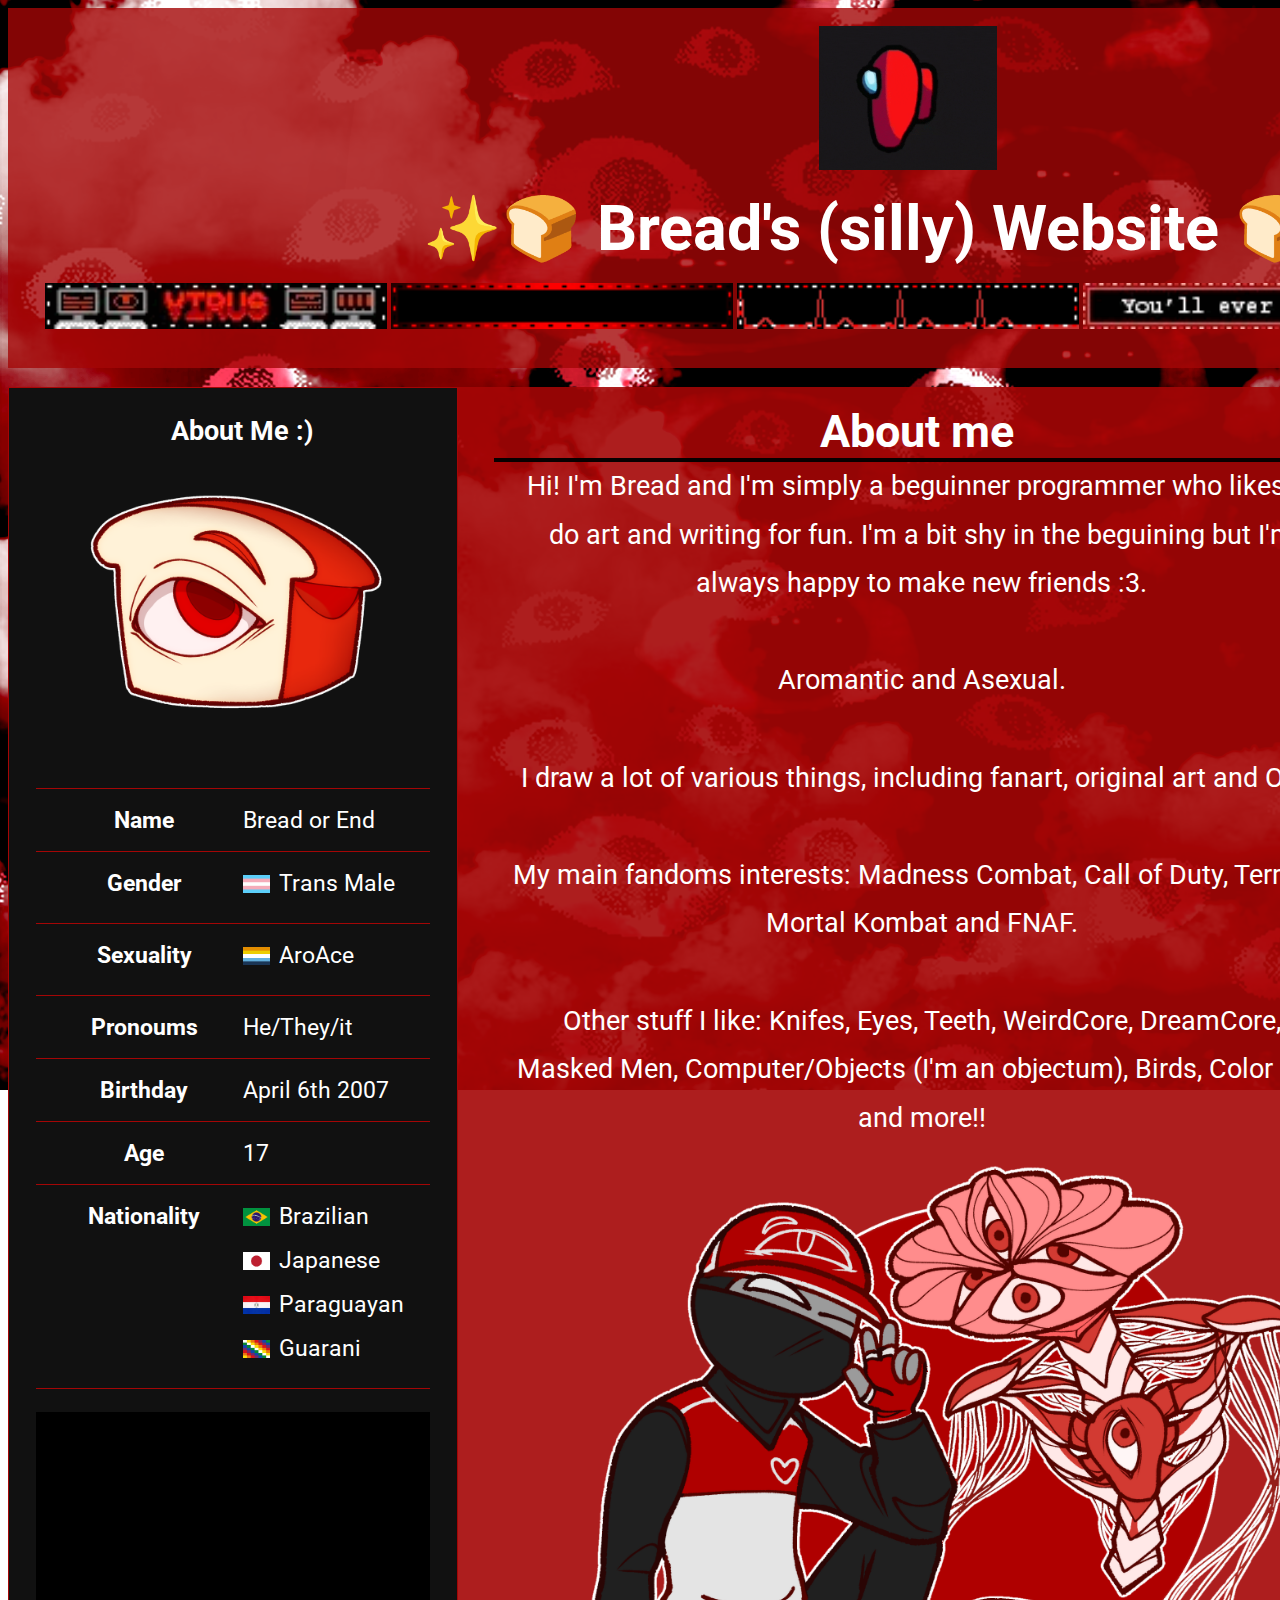
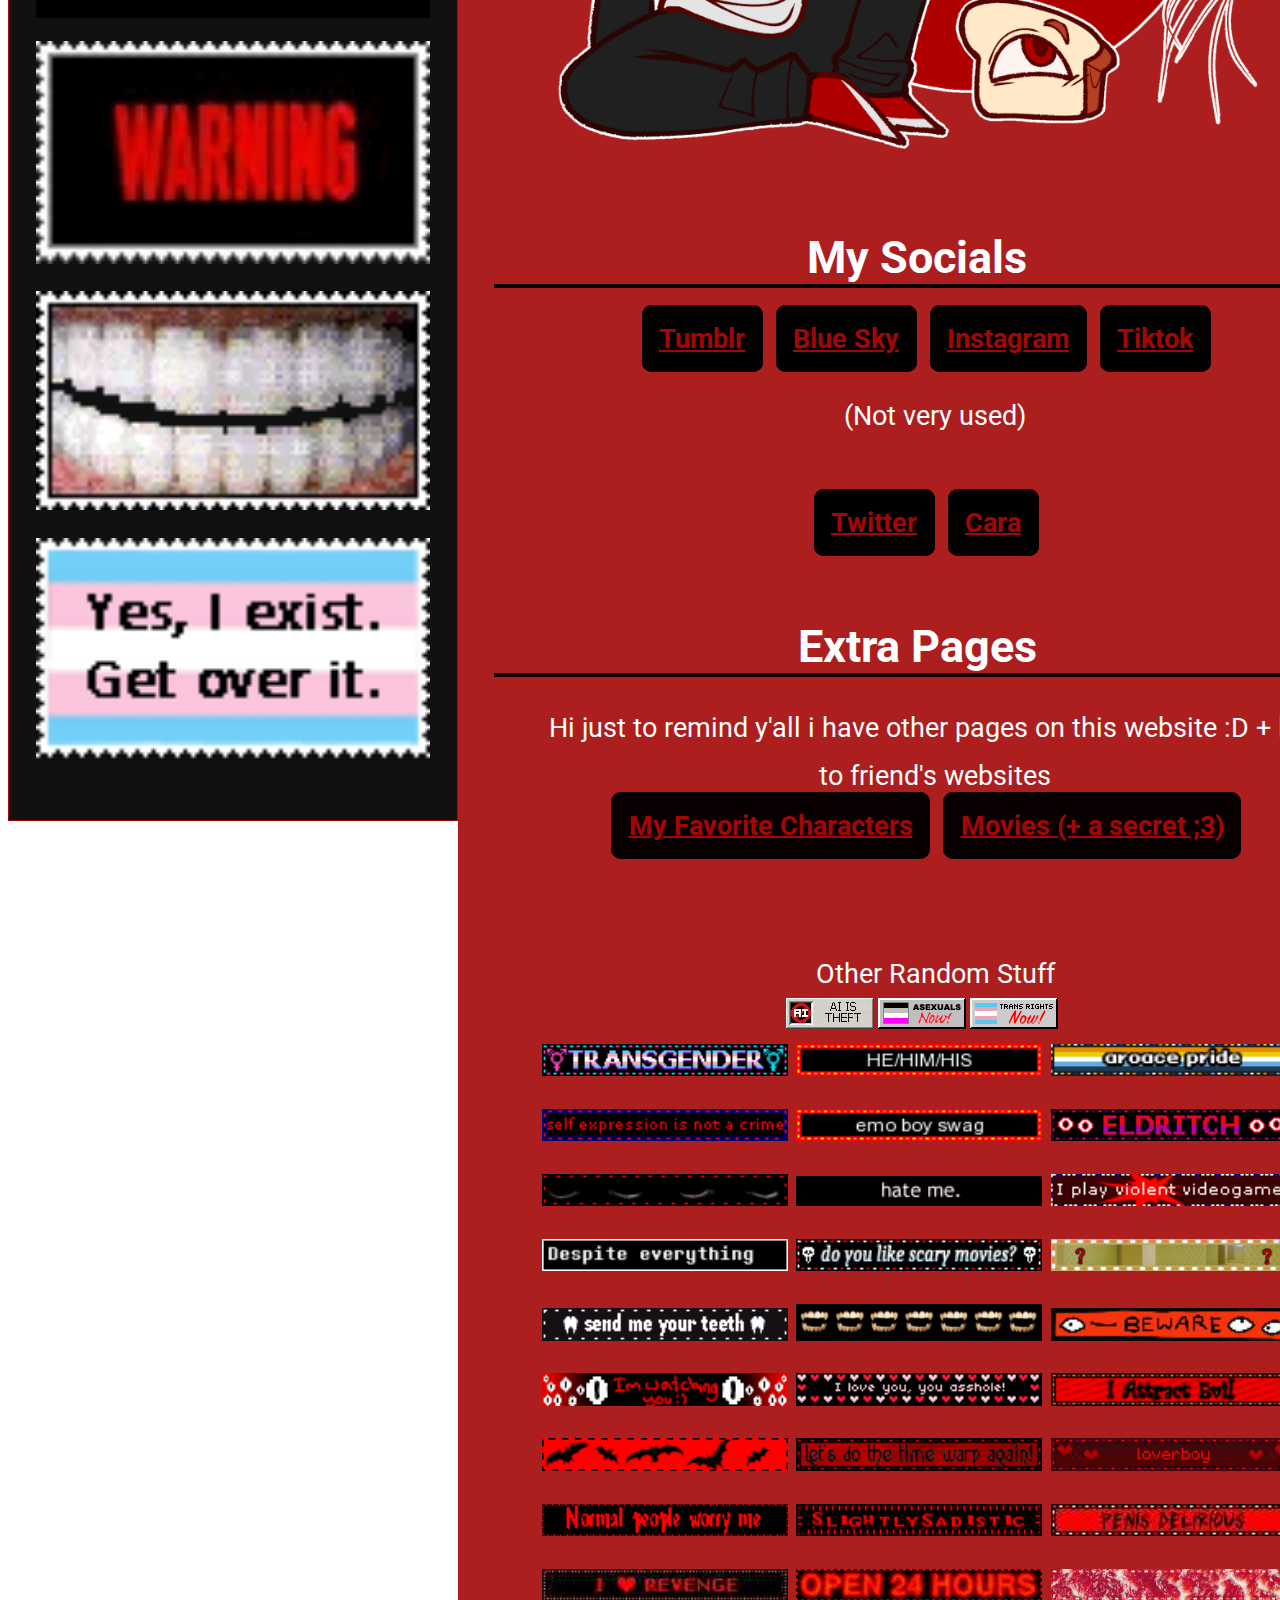
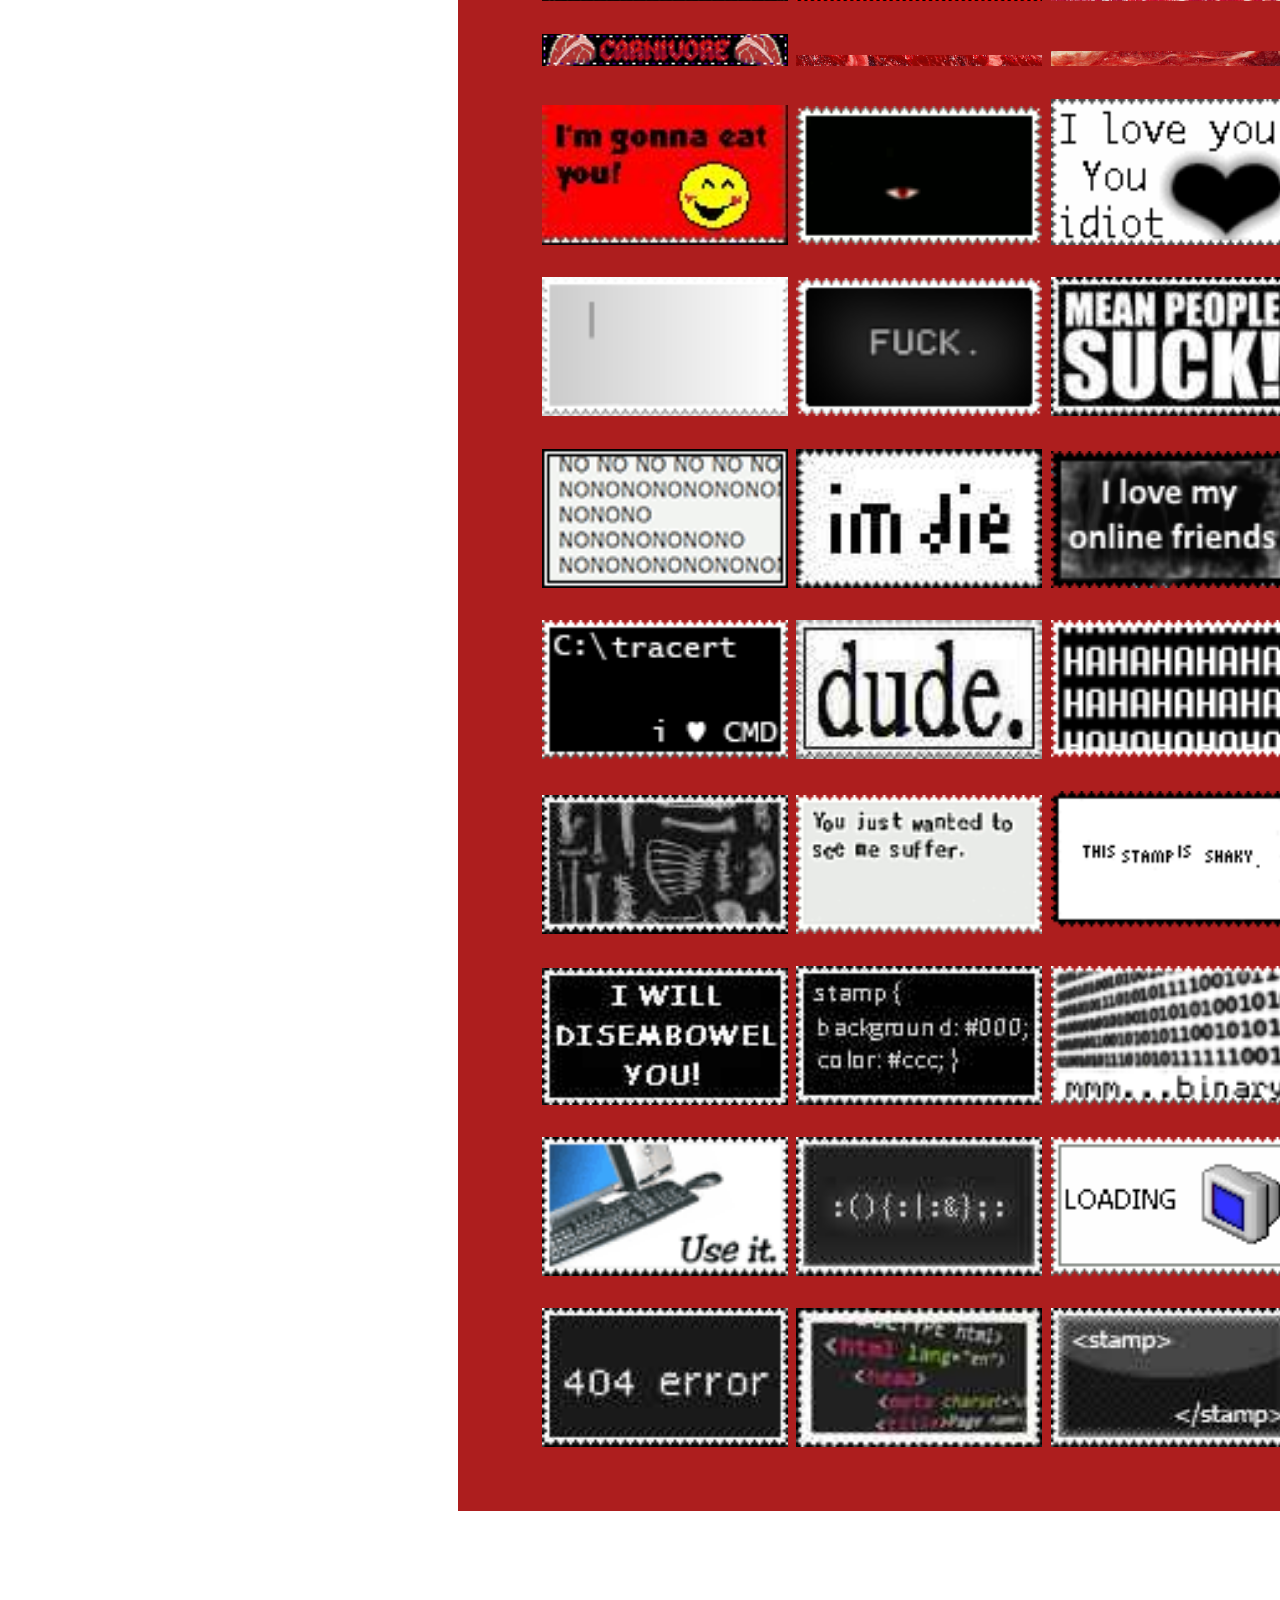
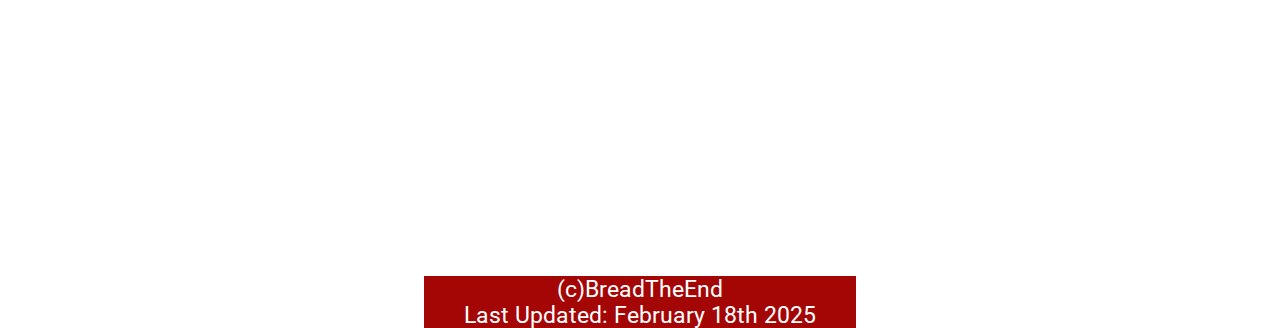
==== index.html @ 254d8704 "update 18.01.25" ====
<!DOCTYPE html>
<html lang="en">
<head>
    <meta charset="UTF-8">
    <meta name="viewport" content="width=device-width, initial-scale=1.0">
    <title>Bread's Super Awesome Website</title>
    <link rel="icon" type="image/x-icon" href="imgs/index/me.png">
    <link rel="stylesheet" href="css/index.css">

    <link rel="preconnect" href="https://fonts.googleapis.com">
    <link rel="preconnect" href="https://fonts.gstatic.com" crossorigin>
    <link href="https://fonts.googleapis.com/css2?family=Roboto:ital,wght@0,100;0,300;0,400;0,500;0,700;0,900;1,100;1,300;1,400;1,500;1,700;1,900&display=swap" rel="stylesheet">
    
</head>
<body background="imgs/index/eyesback.png" >

    <div id="wrapper">
        <div id ="header">
            <img class="header_img" src="imgs/index/placeholder.gif">
            <div id="header_title1"><p>✨🍞 Bread's (silly) Website 🍞✨ </p></div>
            <img class="dividers" src="blinkies/virus.gif">
            <img class="dividers" src="blinkies/unobloqueio.gif">
            <img class="dividers" src="blinkies/heartbeat.gif">
            <img class="dividers" src="blinkies/tobeloved.gif">
            <img class="dividers" src="blinkies/ibite.gif">

        </div>
        
        <br>

        <div id="left">

            <div class="section_info_right">    
                <h2 class="title_aside">About Me :)</h2>
                <img class="img_aside" src="imgs/index/me.png">
                <div class="divider_aside" >
                    <div class="divider_sub_title">Name</div>
                    <div class="divider_text">
                        <p class="divider_inside_text">Bread or End</p>
                    </div>
                </div>
                <div class="divider_aside">
                    <div class="divider_sub_title">Gender</div>
                    <div class="divider_text">
                        
                        <div class="divider_img_text">
                            <img class="flag_divider" src="imgs/index/trans_flag.png">
                            <p class="divider_inside_text">Trans Male</p>
                        </div>
                    </div>
                </div>
                <div class="divider_aside">
                    <div class="divider_sub_title">Sexuality</div>
                    <div class="divider_text">

                        <div class="divider_img_text">
                            <img class="flag_divider" src="imgs/index/aroace_flag.png">
                            <p class="divider_inside_text">AroAce</p>
                        </div>

                    </div>
                </div>
                <div class="divider_aside">
                    <div class="divider_sub_title">Pronoums</div>
                    <div class="divider_text">
                        <p class="divider_inside_text"><a>He/They/it</a></p>
                    </div>
                </div>
                <div class="divider_aside">
                    <div class="divider_sub_title">Birthday</div>
                    <div class="divider_text">
                        <p class="divider_inside_text"><a>April 6th 2007</a></p>
                    </div>
                </div>
                <div class="divider_aside">
                    <div class="divider_sub_title">Age</div>
                    <div class="divider_text">
                        <p class="divider_inside_text"><a>17</a></p>
                    </div>
                </div>
                <div class="divider_aside">
                    <div class="divider_sub_title">Nationality</div>
                    <div class="divider_text">
                        <div class="divider_img_text">
                            <img class="flag_divider" src="imgs/index/brazil_flag.png">
                            <p class="divider_inside_text">Brazilian</p>
                        </div>
                        <div class="divider_img_text">
                            <img class="flag_divider" src="imgs/index/japan_flag.png">
                            <p class="divider_inside_text">Japanese</p>
                        </div>
                        <div class="divider_img_text">
                            <img class="flag_divider" src="imgs/index/py_flag.png">
                            <p class="divider_inside_text">Paraguayan</p>
                        </div>
                        <div class="divider_img_text">
                            <img class="flag_divider" src="imgs/index/gua_flag.png">
                            <p class="divider_inside_text">Guarani</p>
                        </div>
                    </div>
                </div>
                   <div class="divider_aside">
                    <img class="img_aside" src="stamps/eyesopening.gif">
                </div>
                <div class="divider_aside_blinkies">
                    <img class="img_aside" src="stamps/warning.gif">
                    <img class="img_aside" src="stamps/tetthopeningandclosing.gif">
                    <img class="img_aside" src="stamps/yesiexisttrans.png">
                </div>
                

            </div>
        </div>
        
        <div id="middle">
            <div class="section_info_middle">

                <h2 class="title_section_info">About me</h1>
                

                    <div class="text">
                        Hi! I'm Bread and I'm simply a beguinner programmer who likes to do art and writing for fun. I'm a bit shy in the beguining but I'm always happy to make new friends :3. 
                        <br>
                        <br>
                        Aromantic and Asexual.
                        <br>
                        <br>
                        I draw a lot of various things, including fanart, original art and OCs. 
                        <br>
                        <br>
                        My main fandoms interests: Madness Combat, Call of Duty, Terraria, Mortal Kombat and FNAF.
                        <br>
                        <br>
                        Other stuff I like: Knifes, Eyes, Teeth, WeirdCore, DreamCore, Masked Men, Computer/Objects (I'm an objectum), Birds, Color Red and more!!
                        <br>
                        <img class="img_middle" src="imgs/index/mysonas.png">
                    </div>
                    
                
                
            </div>
       

            <div class="section_info_middle">
                
                <h2 class="title_section_info">My Socials</h2>

                <div class="text_2">
                    <a class="socials" href="https://www.tumblr.com/blog/breadtheend">Tumblr</a>
                    <a class="socials" href="https://bsky.app/profile/breadtheend.bsky.social">Blue Sky</a>
                    <a class="socials" href="https://www.instagram.com/breadtheend2/profilecard/?igsh=M3hoZTgxc2Z0aWF3">Instagram</a>                
                    <a class="socials" href="https://www.tiktok.com/@breadthe2">Tiktok</a>
                    <br>
                    <br>
                    
                    <div class="text"> (Not very used) </div>
                    <br>
                    <br>
                    <a class="socials" href="https://x.com/BreadTheEnd">Twitter</a> 
                    <a class="socials" href="https://cara.app/breadtheend">Cara</a>
                </div>
                <br>
            </div> 

            <div class="section_info_middle">
                
                <h2 class="title_section_info">Extra Pages</h2>

                <div class="text_2">
                    <div class="text"> Hi just to remind y'all i have other pages on this website :D + link to friend's websites </div>
                    
                    <a class="other_pages" href="./otherPages/FavChars.html">My Favorite Characters</a>
                    <a class="other_pages" href="./otherPages/MyInterests.html">Movies (+ a secret ;3)</a>

                </div>
                <br>
            </div> 

            <div class="section_info_middle">
                <div class="text_2">
                    <div class="text">Other Random Stuff</div>
                    <img class="blinkies" src="blinkies/aiistheft.gif">
                    <img class="blinkies" src="blinkies/asexualsnow.gif">
                    <img class="blinkies" src="blinkies/transrightsnow.png">
                    
                <div class="divider_aside_blinkies">
                    <img class="blink_aside" src="blinkies/transgender.gif">
                    <img class="blink_aside" src="blinkies/hehim.gif">
                    <img class="blink_aside" src="blinkies/aroacepride.gif">
                    <img class="blink_aside" src="blinkies/selfexpression.gif">
                    <img class="blink_aside" src="blinkies/emoboy.gif">
                    <img class="blink_aside" src="blinkies/eld.gif">
                    <img class="blink_aside" src="blinkies/eyes.gif">
                    <img class="blink_aside" src="blinkies/loveme.gif">
                    <img class="blink_aside" src="blinkies/vc.gif">                    
                    <img class="blink_aside" src="blinkies/stillyou.gif">
                    <img class="blink_aside" src="blinkies/scream.gif">
                    <img class="blink_aside" src="blinkies/back.gif">
                    <img class="blink_aside" src="blinkies/gimmeteeth.gif">
                    <img class="blink_aside" src="blinkies/vampteeth.png">
                    <img class="blink_aside" src="blinkies/a7.gif">
                    <img class="blink_aside" src="blinkies/imwatching.gif">
                    <img class="blink_aside" src="blinkies/ily.gif">
                    <img class="blink_aside" src="blinkies/atractevil.gif">
                    <img class="blink_aside" src="blinkies/bats.gif">
                    <img class="blink_aside" src="blinkies/warp.gif">
                    <img class="blink_aside" src="blinkies/loverboy.gif">
                    <img class="blink_aside" src="blinkies/nomalscary.gif">
                    <img class="blink_aside" src="blinkies/yamacore.gif">
                    <img class="blink_aside" src="blinkies/PENIS.png">
                    <img class="blink_aside" src="blinkies/revenge.png">
                    <img class="blink_aside" src="blinkies/24.gif">
                    <img class="blink_aside" src="blinkies/flesh.gif">
                    <img class="blink_aside" src="blinkies/carnivore.gif">
                    <img class="blink_aside" src="blinkies/carne2.gif">
                    <img class="blink_aside" src="blinkies/carne.gif">
                    
                </div>

                
                <div class="divider_aside_blinkies">
                    
                    <img class="img_aside_middle" src="stamps/imgonneatyou.jpg">
                    <img class="img_aside_middle" src="stamps/eyesopeningred.gif">
                    <img class="img_aside_middle" src="stamps/ilyidiot.gif">
                    <img class="img_aside_middle" src="stamps/typos.gif">
                    <img class="img_aside_middle" src="stamps/fuck.gif">
                    <img class="img_aside_middle" src="stamps/meanpeoplesuck.jpg">
                    <img class="img_aside_middle" src="stamps/NONONONONONO.gif">
                    <img class="img_aside_middle" src="stamps/imdie.jpg">
                    <img class="img_aside_middle" src="stamps/ilyfish.gif">
                    <img class="img_aside_middle" src="stamps/ilycmd.gif">
                    <img class="img_aside_middle" src="stamps/DUDE.jpg">
                    <img class="img_aside_middle" src="stamps/HAHAHAHHA.gif">
                    <img class="img_aside_middle" src="stamps/bones.jpg">
                    <img class="img_aside_middle" src="stamps/suffer.gif">
                    <img class="img_aside_middle" src="stamps/shaky.gif">
                    <img class="img_aside_middle" src="stamps/disembowel.jpg">
                    <img class="img_aside_middle" src="stamps/stampbackground.jpg">
                    <img class="img_aside_middle" src="stamps/mmmbinary.gif">
                    <img class="img_aside_middle" src="stamps/FUCKTHEPC.gif">
                    <img class="img_aside_middle" src="stamps/smile.jpg">
                    <img class="img_aside_middle" src="stamps/loadingpc.gif">
                    <img class="img_aside_middle" src="stamps/404.jpg">
                    <img class="img_aside_middle" src="stamps/htmlcode.jpg">
                    <img class="img_aside_middle" src="stamps/stamptag.jpg">
                </div>
                </div>
                
            </div>   
    
        </div>

        <div id="right">
            
            <div class="section_info_right">
                <h2 class="title_aside">My projects</h2>
                <img class="img_aside" src="imgs/index/me2.png">

                <div class="divider_aside_project">
                    <a href="https://breadtheend.github.io/Sucuris-Da-Queimada-Grande-WIKI/">
                        <div class="title_aside">S.Q.G</div>
                        <img class="img_aside" src="imgs/sqg.png">
                    </a>
                </div>

                <div class="divider_aside_project" >
                    <a href="./otherPages/UnrealReality.html">
                        <div class="title_aside">Unreal Reality</div>
                        <img class="img_aside" src="imgs/index/finley.gif">
                    </a>
                </div>
                
                <div class="divider_aside_project">
                    <a href="./otherPages/Misery.html">
                        <div class="title_aside">Misery</div>
                        <img class="img_aside" src="imgs/index/misery.gif">
                    </a>
                </div>
                
                <div class="divider_aside_project">
                    <a href="./otherPages/BloodLust.html">
                        <diV class="title_aside">BloodLust</diV>
                        <img class="img_aside" src="imgs/index/bloodlust.gif">
                    </a>
                </div>


                <div class="divider_aside_project">
                    <a href="./otherPages/CupidsCorner.html">
                        <div class="title_aside">Cupid's Corner</div>
                        <img class="img_aside" src="imgs/index/cc.gif">
                    </a>
                </div>

            </div>
        </div>
        
        
        
    </div>

    <div id="footer">
        <div id="footer_text">
            (c)BreadTheEnd
            <br>
            Last Updated: February 18th 2025
        </div>
    </div>
</body>
</html>
---- css/index.css ----
*{
  color: #ffffff;
  font-family: "Roboto", sans-serif;
    
}
html { scroll-behavior: smooth;}
/* CIMA*/

body {
    background-repeat: no-repeat;
    background-attachment: fixed;
    background-size: cover;
    text-align: center;
    background-position: center; 
  }

#main_tittle{
      font-size: 7vh;
  }
#wrapper, #footer, #footer_fav{
  width:200vh;
  height:100%;
  margin: 0 auto;
}

#footer, #footer_fav{
  height: 5vh;
  width: 50vh;
  text-align: center;
  padding: 1vh;
  margin-top: 500vh;
}

#footer_text{
  font-size: 2.5vh;
  margin: 1vh;
  background-color: #A40606;
  margin-top: 20vh;

}
#footer_fav{
}
.header_img{
  height:16vh;
  margin-top: 2vh;
  margin-bottom: -2vh;
}
#header {
    background-color: rgb(164, 6, 6, 0.8);
    height:40vh;
    width:100%;
    text-align: center;
}
#header_title1{
  font-size: 7vh;
  color: #ffffff;
  font-weight: bolder;
  text-align: center;
  margin-top: -3vh;
  margin-bottom: -5vh;
}

/* ORGANIZAÇÃO*/
#middle, #right, #left, #middle_fav{
  width: 100vh;
  float: left;
}
#right, #left{
  max-width: 50vh;
}

/* bio principal*/
.section_info_middle, .section_info_right{
  background-color: rgb(164, 6, 6, 0.9);
  padding: 2vh 3vh 4vh 3vh;
  max-width: 100vh;
}
.section_info_right{
  max-width: 50vh;
  background-color: #111111;
  font-size: 2.5vh;
  border: 0.2vh solid #A40606;
}
h1{
  font-size: 5vh;
}
.section_info{
  font-size: 2.5vh; 
}
.mini_text1, .mini_text2, .text_2, .text, .text_2_socials{
  margin-left: 3vh;
  line-height: 1.8;
  text-align: center;
}
.text{
  font-size: 3vh;
}
.mini_text2{
  margin-top: -3vh;
  font-style: normal;
}

.text_2{
  font-style: normal;
  margin-top: 3vh;
}
.mini_text{
  font-size: 2vh;;
}

/* MENU*/
h2{
  margin-top: -1vh;
  width:100%;
  margin: 2vh 0vh 1vh 1vh; 
  font-size: 5vh; 
  text-align: center;
}
/* ASIDE + IMAGES*/
.img_aside, .img_middle, .blink_aside, .img_aside_middle{
  width:100%;
  margin-top: 0.5vh;
  margin-bottom: 2vh;
 }
.blink_aside, .img_aside_middle{
  margin-right: 0.5vh;
  width: 30%;
}
.img_middle{
  margin-bottom: 0vh;
}

.stamps{
  width: 45%;
  margin: 2vh;
}

.title_aside{
  font-size: 3vh;
  text-align: center;
  margin-top: 1vh;
}
.divider_aside, .divider_aside_project, .divider_aside_img{
  border-top: 0.2vh solid #A40606;  
  margin-top: 1vh; 
  display:flex;
  padding-top: 2vh;
}
.divider_aside_project{
  display:block;
  align-items: center;
}
.divider_aside_img{
  display:block;
  border-top: 0px;
  margin-top: -2vh;
}
.divider_sub_title{
  float:left;
  margin-left: 1vh;
  width: 22vh;
  font-weight: bold;
}

.divider_inside_text, .divider_img_text {
  margin:0vh 0vh 1vh 0vh;
  max-width: 40vh;
}

/* IMGS ASIDE*/
.flag_divider{
  height: 2vh;
  width: 3vh;
  margin: 0.5vh 1vh 0vh 0vh;
}
.logo_divider{
  height: 3.2vh;
  width: 2.8vh;
  margin: 0vh 1vh 0vh 0vh;
}
.divider_img_text{
  display: flex;
  
}


/* SECTION INFO*/
.dividers{
  width: 19%;
}
.title_section_info{
  margin-top: 0vh;
  margin-bottom:0vh;
  border-bottom: solid 0.5vh #080000 ;
}

.text_2_sub{
  font-weight: bold;
  margin: 2vh 0vh 2vh 0vh;
  font-size: 4vh;
}

/*LINKS*/
.socials, .other_pages{
  font-weight: bolder;
  font-size: 3vh;
  border: solid 0.5vh #080000;
  padding: 1.5vh;
  margin-left: 1vh;
  color: #A40606;
  background-color: #080000;
  border-radius: 10px;
}
.socials{
  background-image: url('../stamps/eyesopening.gif');
}
.source{
  text-decoration: none;
}
/*OTHER PAGERS */
#middle_fav{
  margin: 2vh 0vh 0vh 47vh;
}

@media screen and (max-width: 700px) {
  #middle, #right, #left, #middle_fav{
    float: left;
    width:100%;
  }
  #wrapper, #footer{
    max-width:100%;
    height:100%;
    margin: 0 auto;
  }
  #footer_text{
    margin: 1000vh 2vh 5vh 0vh;
    font-size: 1vh;
  }
  .socials{
    max-width: 20%;
    font-size: 1vh;
  }
  .section_info_middle{
    padding: 2vh 2vh 4vh 0vh;
  }
  #middle_fav{
    margin: 0vh 0vh 0vh 0vh;
    max-width: 100%;
  }
}
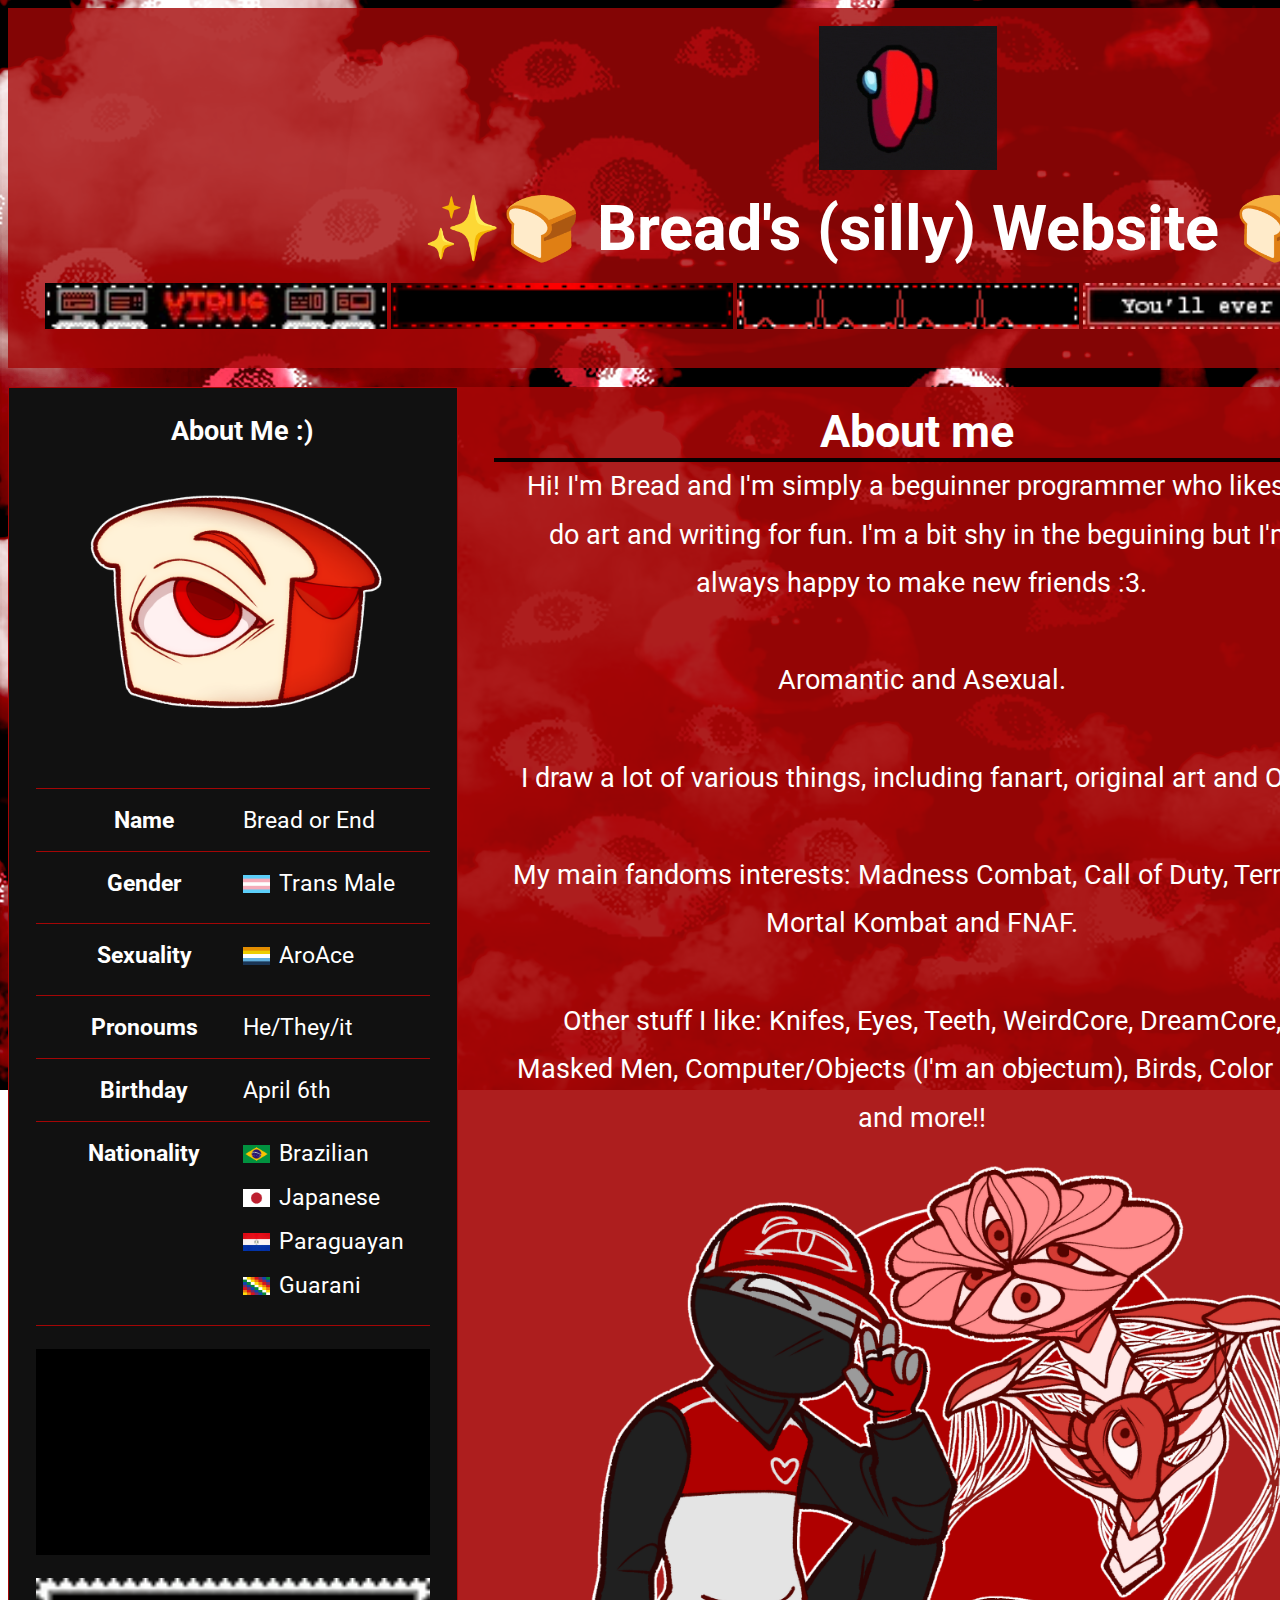
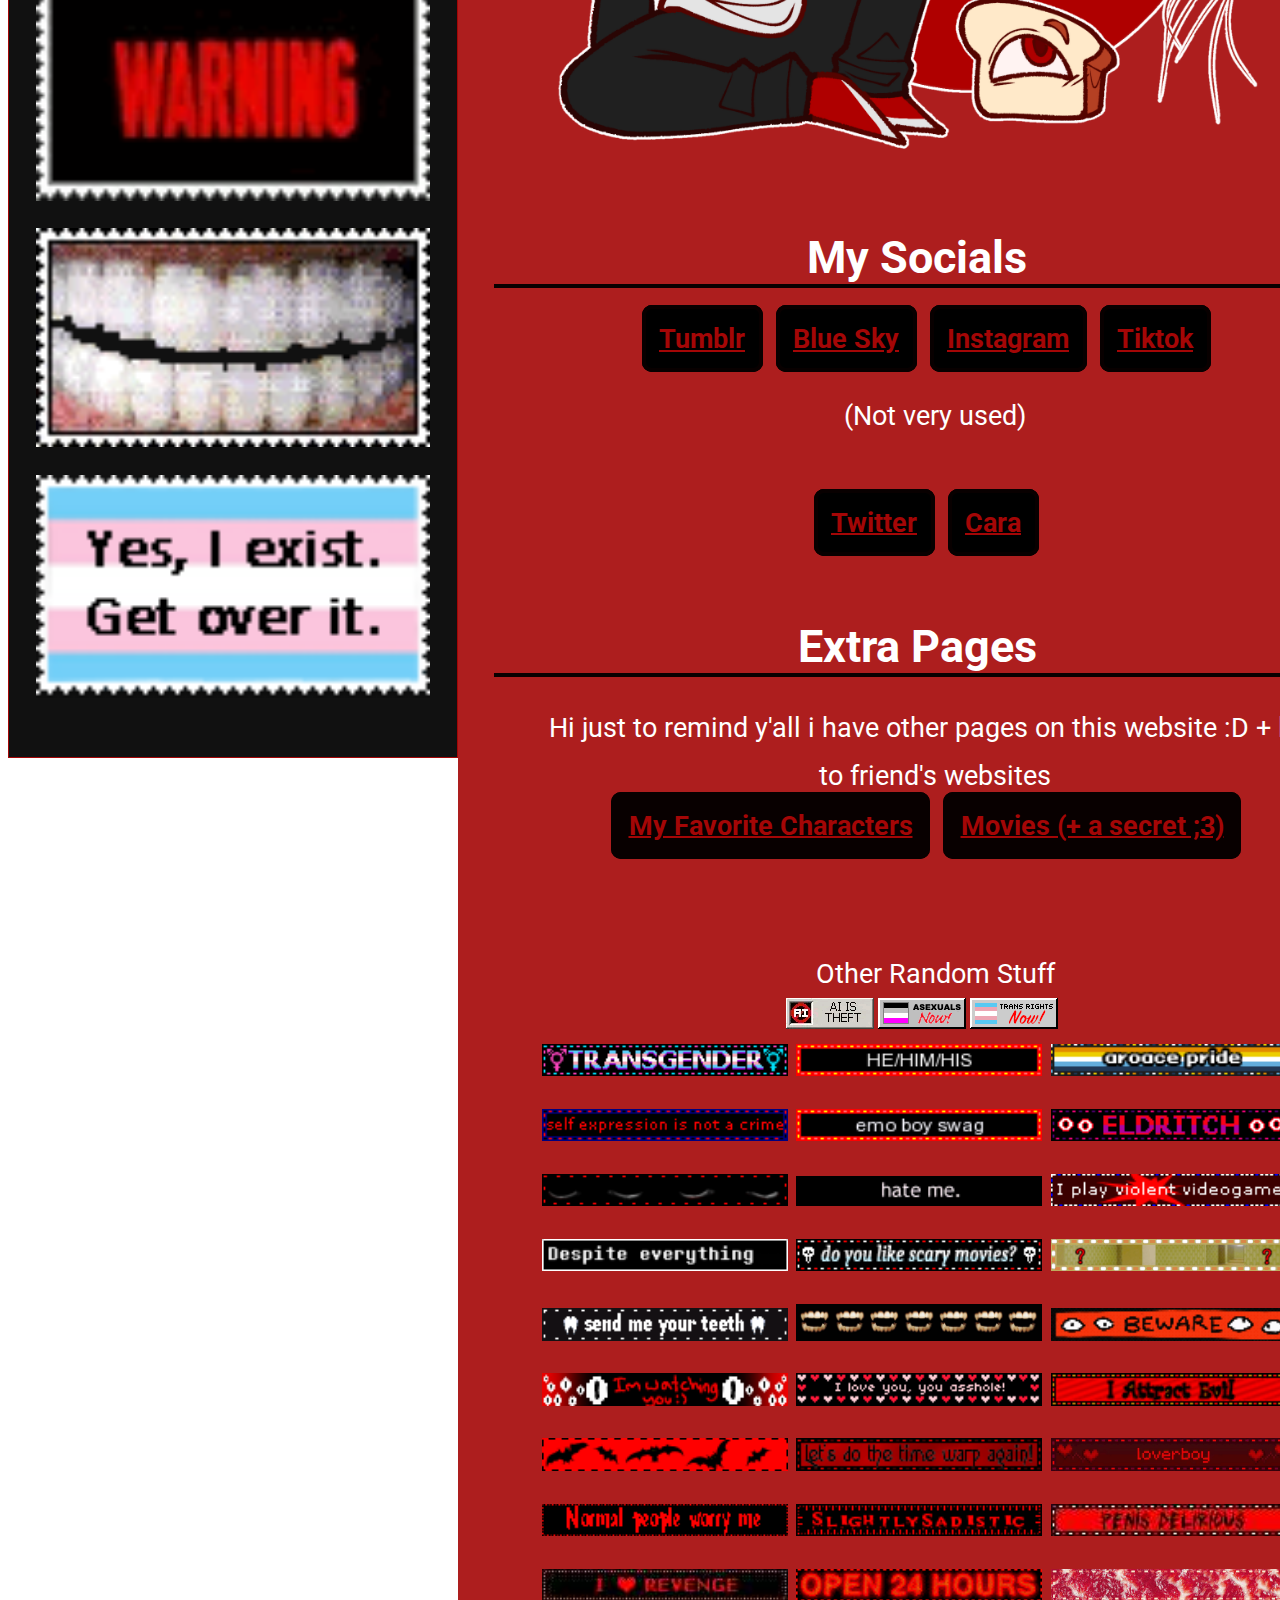
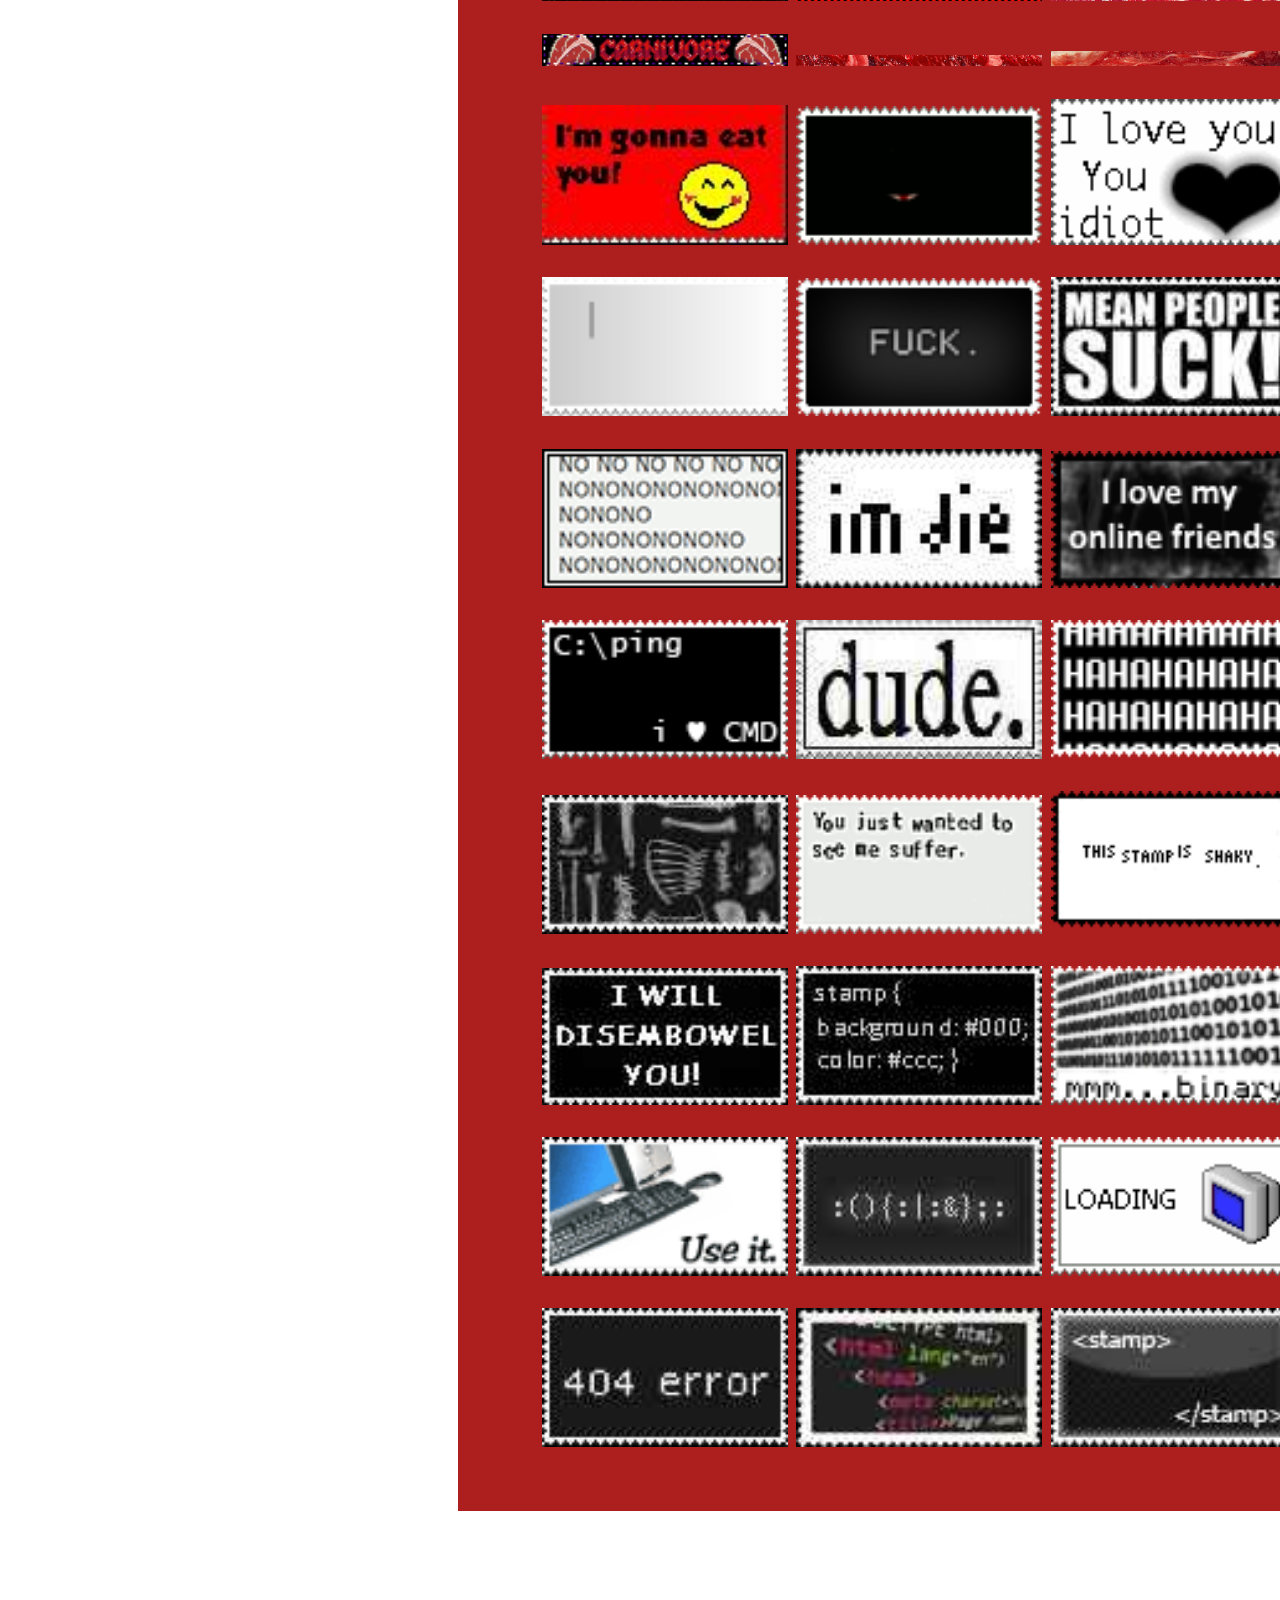
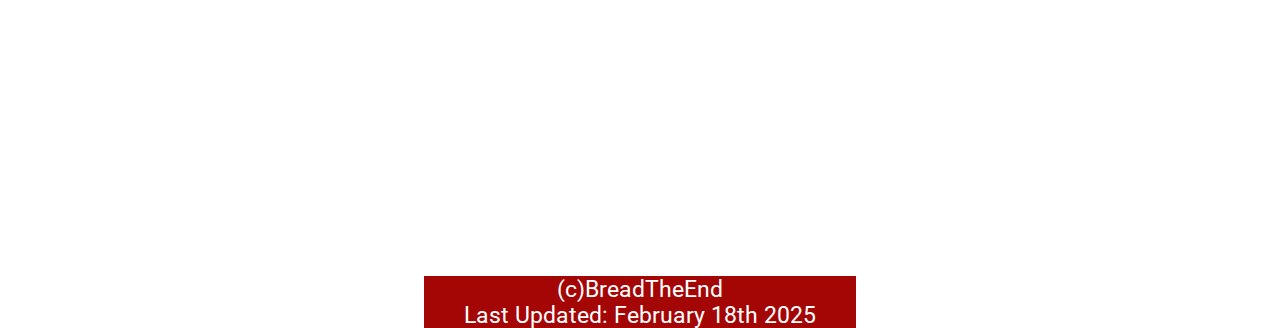
==== commit f7f8a0d4: "Update index.html" ====
--- a/index.html
+++ b/index.html
@@ -70,15 +70,10 @@
                 <div class="divider_aside">
                     <div class="divider_sub_title">Birthday</div>
                     <div class="divider_text">
-                        <p class="divider_inside_text"><a>April 6th 2007</a></p>
-                    </div>
-                </div>
-                <div class="divider_aside">
-                    <div class="divider_sub_title">Age</div>
-                    <div class="divider_text">
-                        <p class="divider_inside_text"><a>17</a></p>
-                    </div>
-                </div>
+                        <p class="divider_inside_text"><a>April 6th</a></p>
+                    </div>
+                </div>
+                
                 <div class="divider_aside">
                     <div class="divider_sub_title">Nationality</div>
                     <div class="divider_text">
